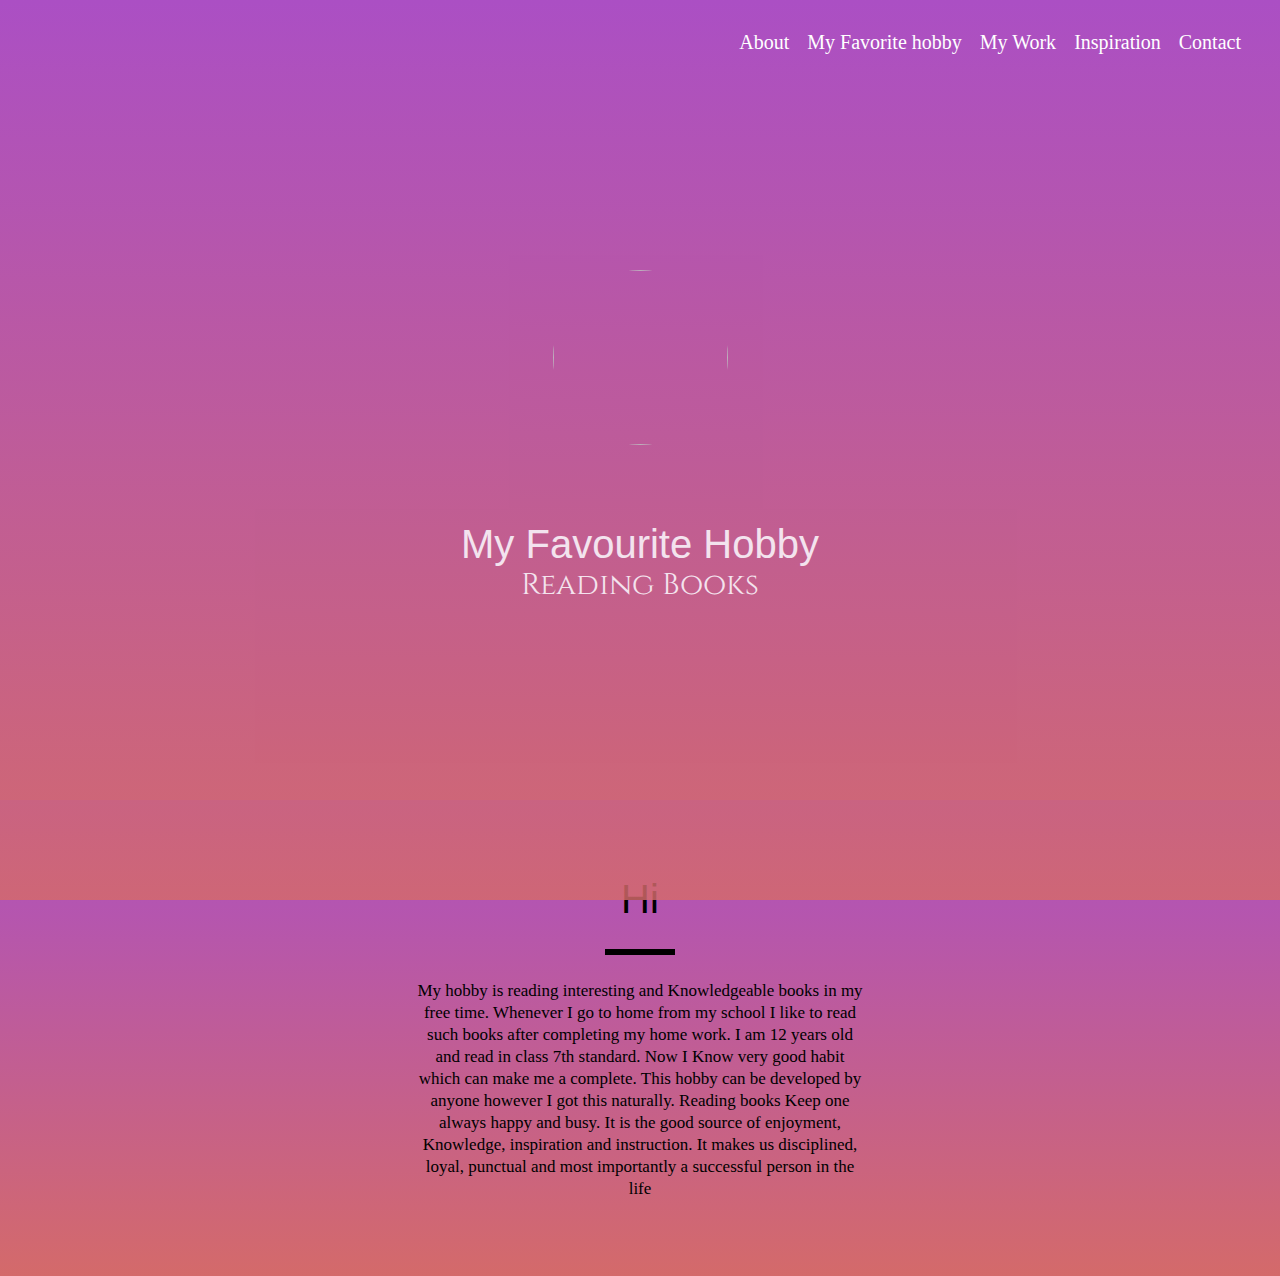
==== index.html @ cfb9902d "Add files via upload" ====
<html>

<head>
    <title>Project-57 : My Favourite-2</title>
    <link rel="stylesheet" href="style.css">
    <link href="https://fonts.googleapis.com/css2?family=Cinzel&display=swap" rel="stylesheet">
</head>

<body>
    <ul class="menu">
        <li class="links">About</li>
        <li class="links">My Favorite hobby</li>
        <li class="links">My Work</li>
        <li class="links">Inspiration</li>
        <li class="links">Contact</li>
    </ul>
    <section id="welcome">
        <div class="parallax-inner">
            <img class="profile" src="https://images.unsplash.com/photo-1456513080510-7bf3a84b82f8?ixid=MnwxMjA3fDB8MHxwaG90by1wYWdlfHx8fGVufDB8fHx8&ixlib=rb-1.2.1&auto=format&fit=crop&w=666&q=80">
            <h1>My Favourite Hobby<br><span id="name">Reading Books</span></h1>
        </div>
    </section>
    <section id="bio">
        <h1>Hi</h1>
        <div class="line"></div>
        <p>My hobby is reading interesting and Knowledgeable books in my free time. Whenever I go to home from my school I like to read such books after completing my home work. I am 12 years old and read in class 7th standard. Now I Know very good habit which can make me a complete. This hobby can be developed by anyone however I got this naturally. Reading books Keep one always happy and busy. It is the good source of enjoyment, Knowledge, inspiration and instruction. It makes us disciplined, loyal, punctual and most importantly a successful person in the life
        </p>
    </section>
    </body>
</html>
---- style.css ----
body {
    background: linear-gradient(#ab4fc4 0%, #d46a6a 100%);
    margin: 0;
    padding-top: 800px;
    text-align: center;
}

.profile {
    width: 175px;
    margin-bottom: 50px;
    border-radius: 50%;

}

#welcome {

    position: absolute;
    height: 800px;
    color: #FFFFFF;
    left: 0;
    top: 0;
    bottom: 0;
    right: 0;
    opacity: 0.83;
    background: linear-gradient(#ab4fc4 0%, #d46a6a 100%);
    display: table;
    width: 100%;
    height: 100%;
    z-index: 9;
    
}

h1 {

    font-size: 40px;
    font-family: sans-serif;
    font-weight: 300;

}

#name {
    font-size: 50px;
    line-height: 1.2;
    font-family: 'Cinzel Decorative', cursive;

}

h2 {
    font-size: 30px;
    font-weight: 300;
    line-height: 1.2;
    font-family: monospace;
}

#bio {
    background: linear-gradient(#ab4fc4 0%, #d46a6a 100%);
    padding: 50px;
    text-align: center;
}

.line {
    height: 6px;
    background-color: #000;
    width: 70px;
    margin: 8px auto;
}


p {
    max-width: 450px;
    margin: 25px auto;
    font-size: 17px;
    line-height: 1.3;
}

.parallax-inner {

    display: table-cell;
    position: relative;
    text-align: center;
    vertical-align: middle;

}


.menu {
    list-style: none;
    font-family: sans-serif;
    position: absolute;
    top: 10px;
    right: 30px;
    z-index: 10;
    cursor: pointer;
}

.links {
    float: left;
    color: white;
    padding-top: 5px;
    padding-left: 9px;
    padding-right: 9px;
    padding-bottom: 5px;
    font-family: fantasy;
    font-size: 20px;
}
.links:hover{
    background-color: dodgerblue;
}
#name{
    font-size: 30px;
    line-height: 1.2;
    font-family: 'Cinzel', serif; 
}
html {
    scroll-behavior: smooth;
}

a {
    text-decoration: none;
}


.article:hover {
    color:fuchsia;
}
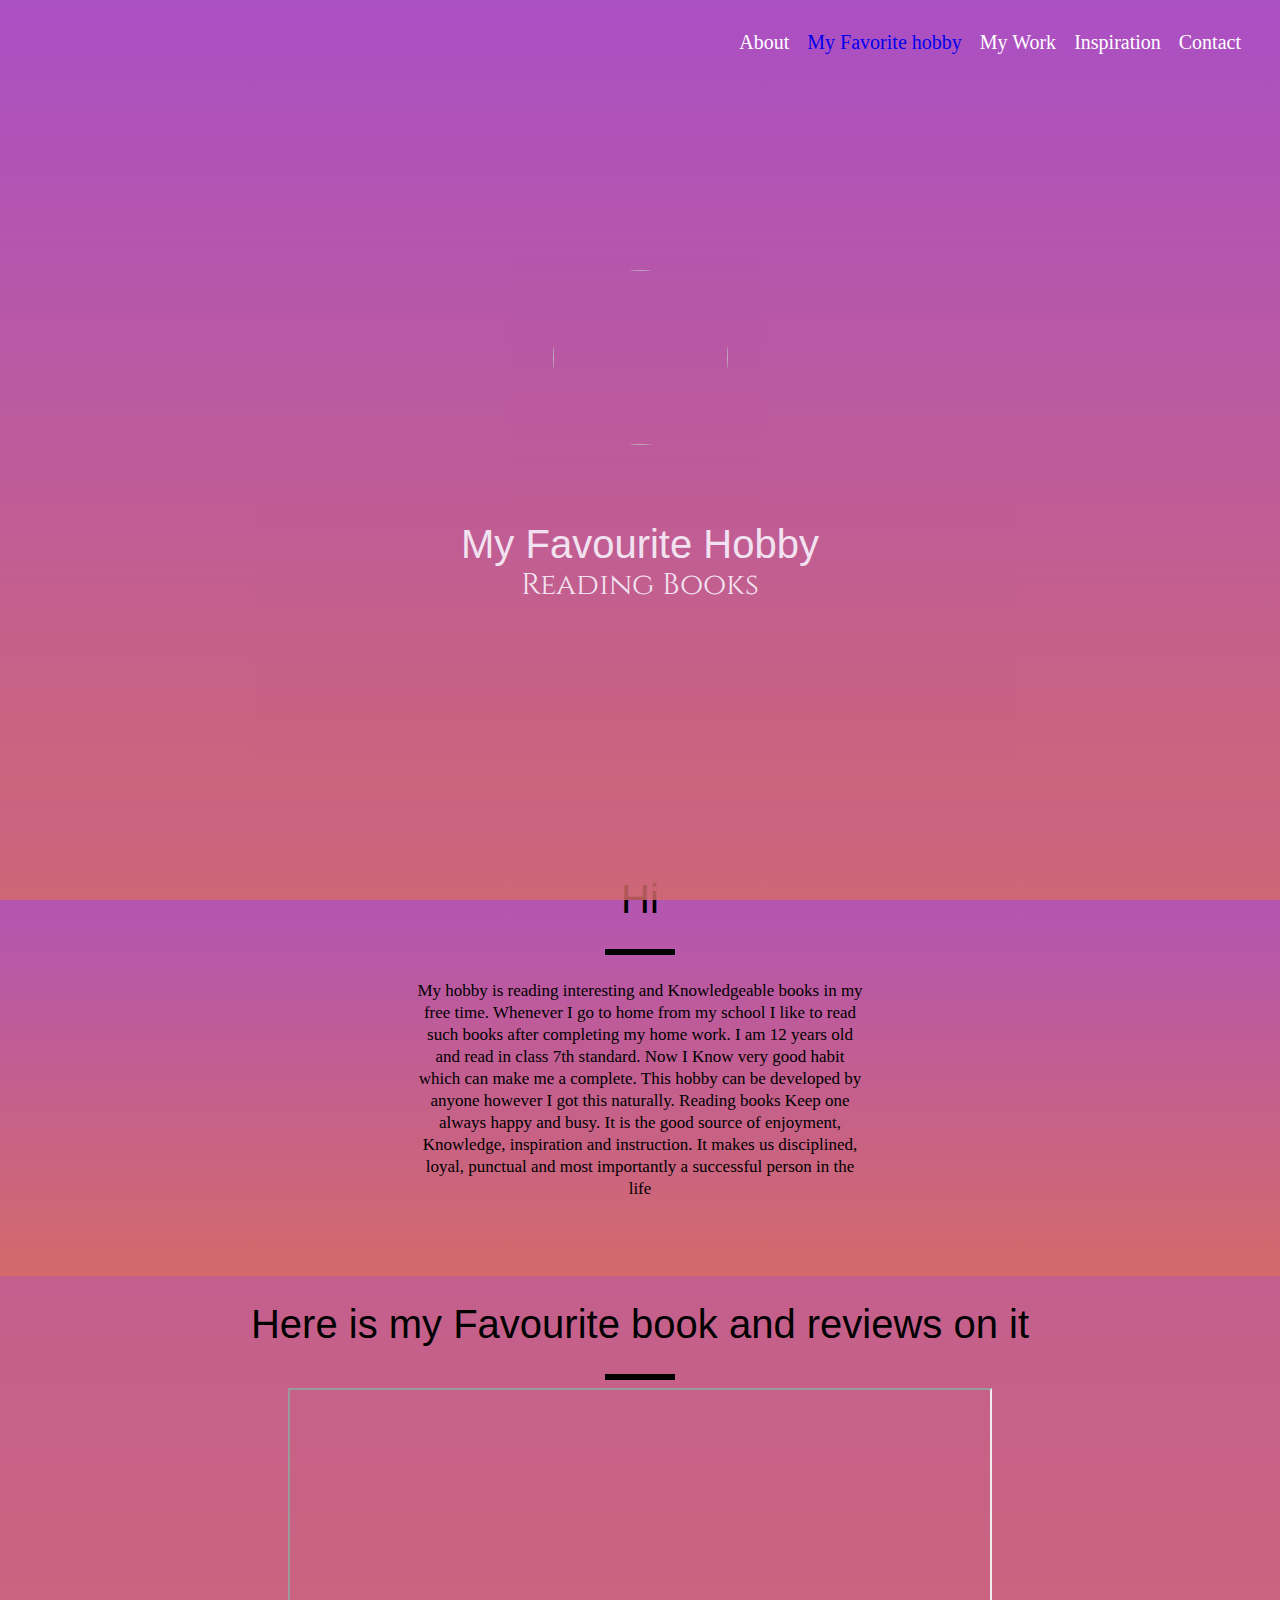
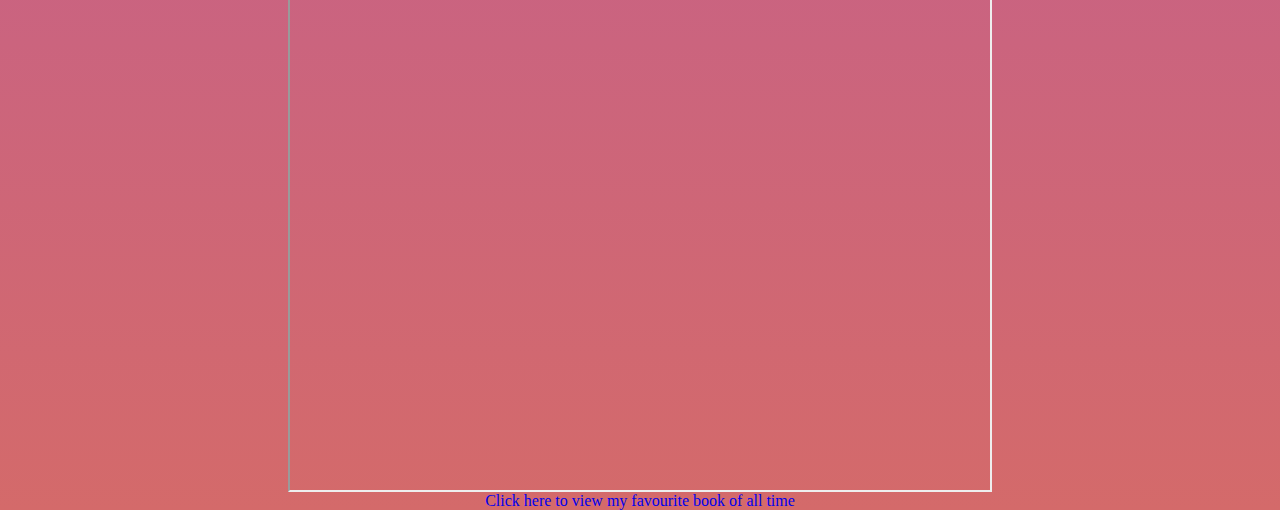
==== commit 68ebd454: "Add files via upload" ====
--- a/index.html
+++ b/index.html
@@ -9,7 +9,7 @@
 <body>
     <ul class="menu">
         <li class="links">About</li>
-        <li class="links">My Favorite hobby</li>
+        <li class="links"><a href="#refrences">My Favorite hobby</a></li>
         <li class="links">My Work</li>
         <li class="links">Inspiration</li>
         <li class="links">Contact</li>
@@ -26,5 +26,13 @@
         <p>My hobby is reading interesting and Knowledgeable books in my free time. Whenever I go to home from my school I like to read such books after completing my home work. I am 12 years old and read in class 7th standard. Now I Know very good habit which can make me a complete. This hobby can be developed by anyone however I got this naturally. Reading books Keep one always happy and busy. It is the good source of enjoyment, Knowledge, inspiration and instruction. It makes us disciplined, loyal, punctual and most importantly a successful person in the life
         </p>
     </section>
+    <section id="refrences">
+        <h1>Here is my Favourite book and reviews on it</h1>
+        <div class="line"></div>
+        <iframe width="700" height="700" src="https://freelymagazine.com/2018/02/14/book-review-i-am-mahala/"></iframe>
+        <div class="jj">
+            <a href="https://en.wikipedia.org/wiki/Harry_Potter" target="blank">Click here to view my favourite book of all time</a>
+        </div>
+    </section>
     </body>
 </html>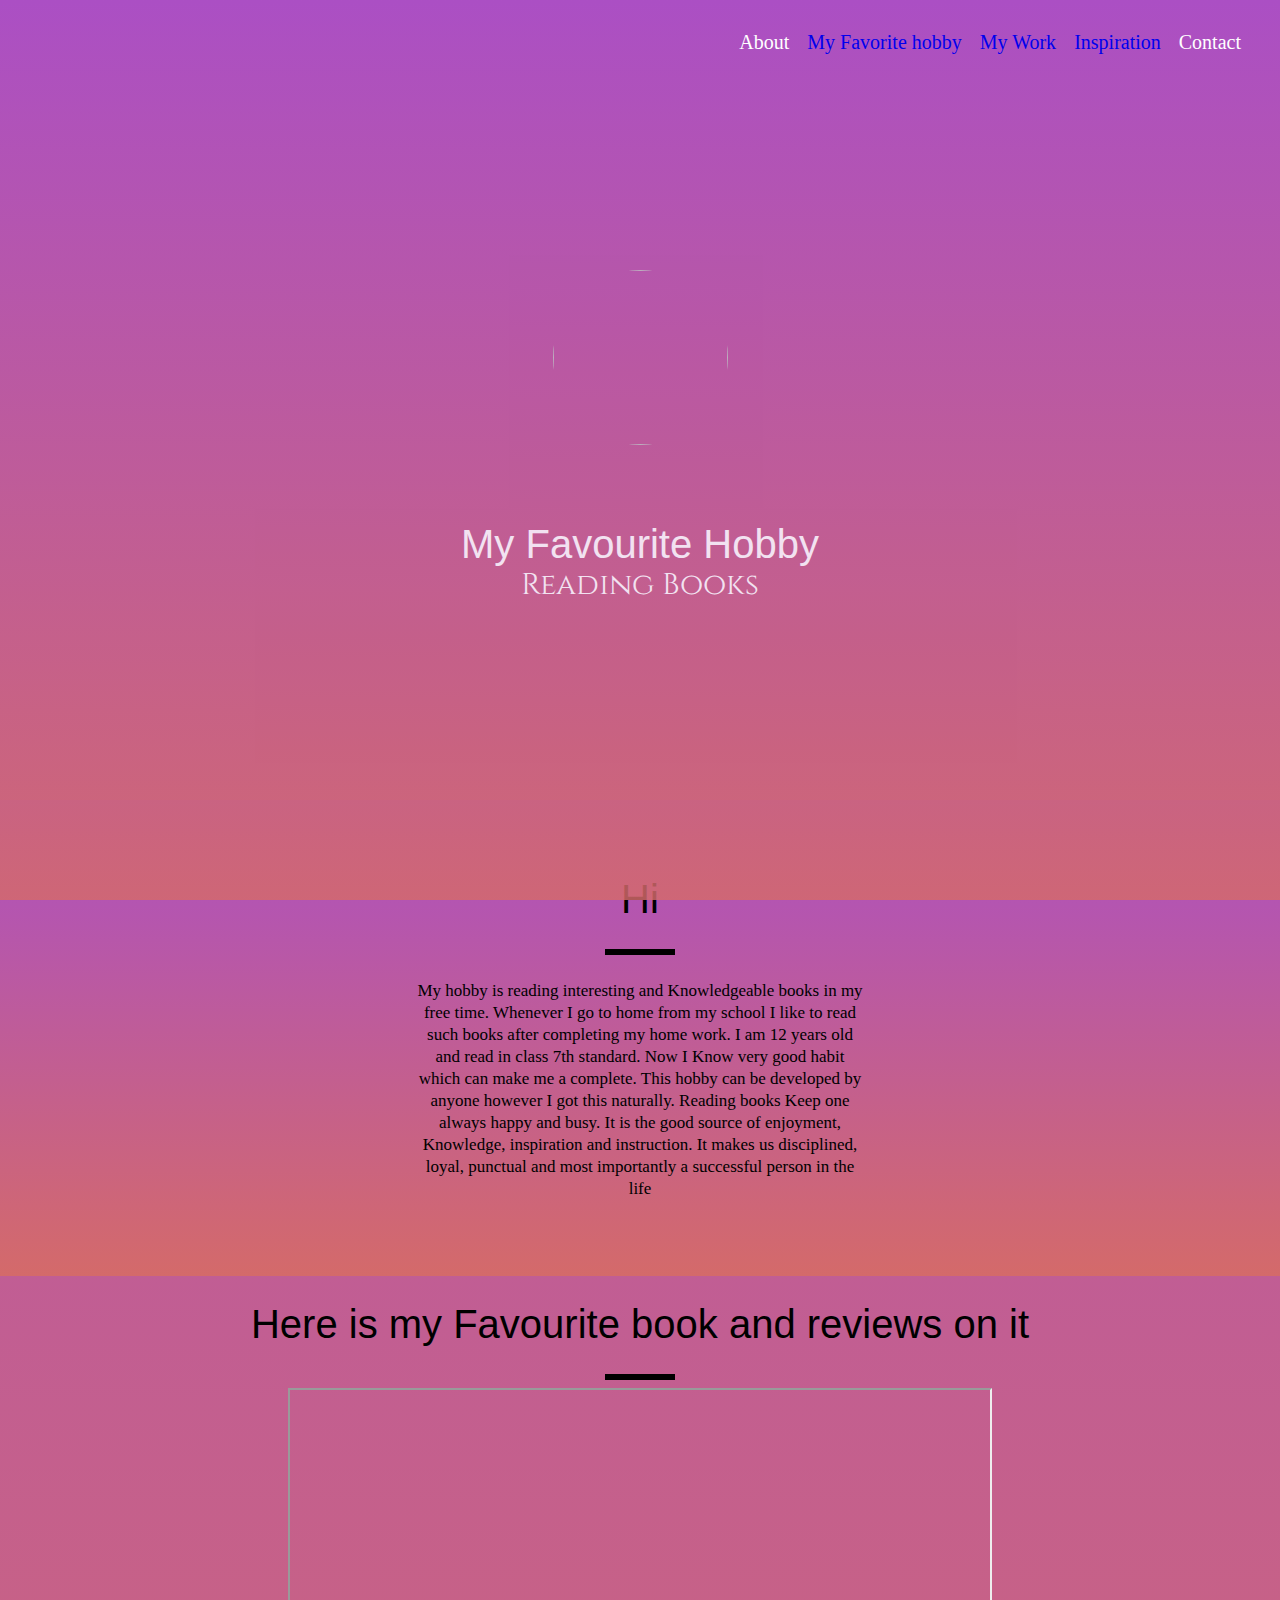
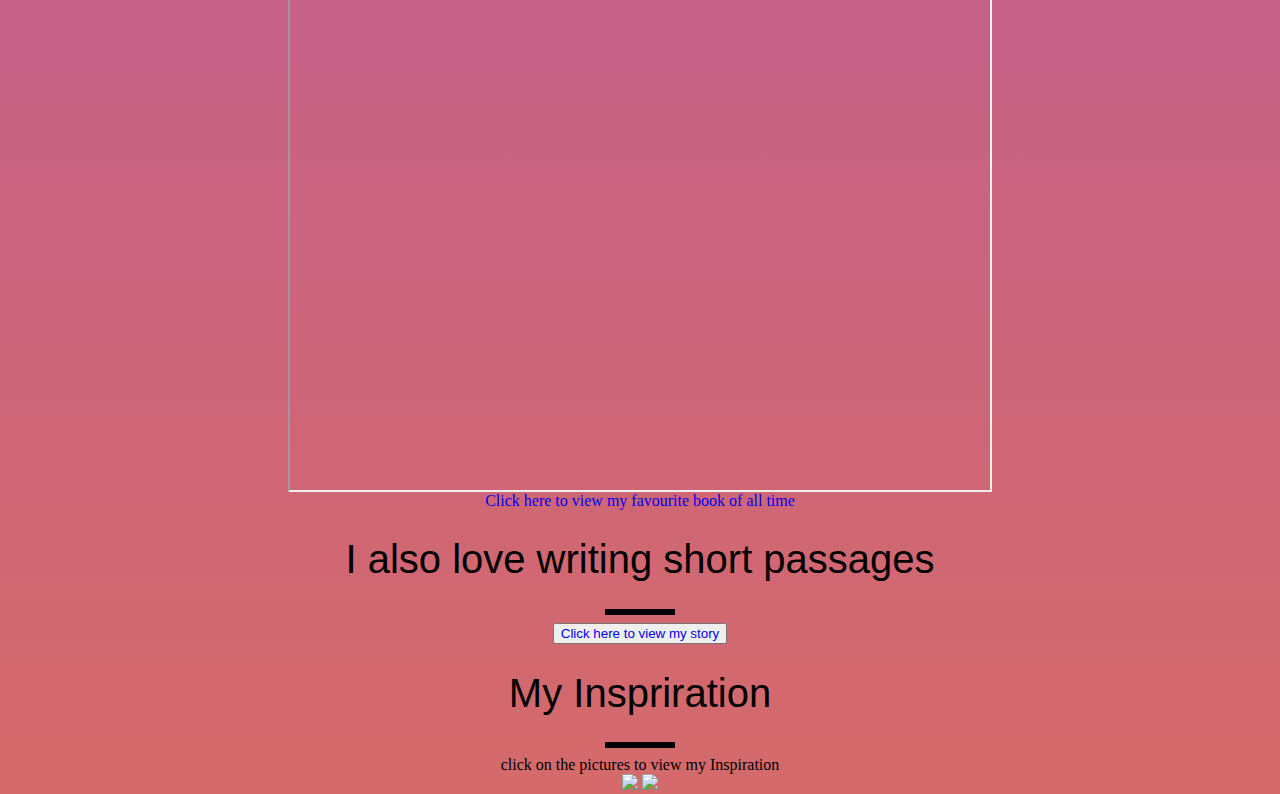
==== commit c36f84c0: "Add files via upload" ====
--- a/index.html
+++ b/index.html
@@ -1,7 +1,7 @@
 <html>
 
 <head>
-    <title>Project-57 : My Favourite-2</title>
+    <title>Project-57 : My Favourite-4</title>
     <link rel="stylesheet" href="style.css">
     <link href="https://fonts.googleapis.com/css2?family=Cinzel&display=swap" rel="stylesheet">
 </head>
@@ -10,8 +10,8 @@
     <ul class="menu">
         <li class="links">About</li>
         <li class="links"><a href="#refrences">My Favorite hobby</a></li>
-        <li class="links">My Work</li>
-        <li class="links">Inspiration</li>
+        <li class="links"><a href="#mywork">My Work</a></li>
+        <li class="links"><a href="#myinspiration">Inspiration</a></li>
         <li class="links">Contact</li>
     </ul>
     <section id="welcome">
@@ -34,5 +34,23 @@
             <a href="https://en.wikipedia.org/wiki/Harry_Potter" target="blank">Click here to view my favourite book of all time</a>
         </div>
     </section>
+    <section id="mywork">
+        <h1>I also love writing short passages</h1>
+        <div class="line"></div>
+        <button class="button"><a href="story.html" target="_blank">Click here to view my story</a></button>
+    </section>
+    <section id="myinspiration">
+        <h1>My Inspriration</h1>
+        <div class="line"></div>
+        <div id="myname">click on the pictures to view my Inspiration</div>
+        <div>
+            <span>
+                <a href="https://en.wikipedia.org/wiki/Vijay_(actor)" target="blank"><img id="vijay" src="Vijay_at_the_Nadigar_Sangam_Protest.jpg"></a>
+            </span>
+            <span>
+                <a href="https://en.wikipedia.org/wiki/Bill_Gates" target="blank"><img id="billgates" src="Bill_Gates_2017_(cropped).jpg"></a>
+            </span>
+        </div>
+    </section>
     </body>
 </html>